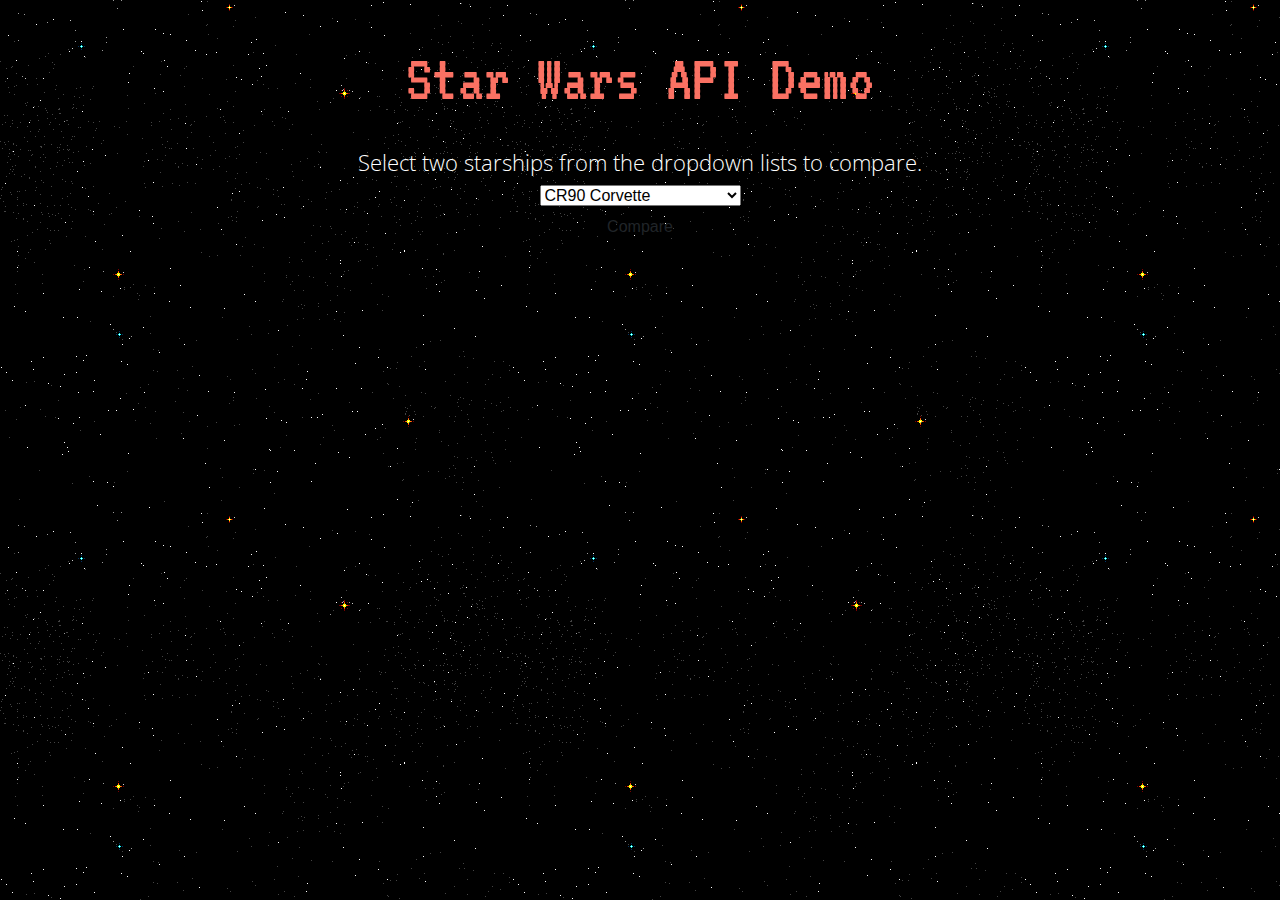
==== module4/starWarsAPIShip_assignment/index.html @ 233af96b "added module 4 tutorial and began assignment" ====
<!DOCTYPE html>
<html>
    <head>
        <meta charset="utf-8">
        <link rel="stylesheet" href="https://maxcdn.bootstrapcdn.com/bootstrap/4.0.0-beta.3/css/bootstrap.min.css">
        <link rel="stylesheet" href="https://maxcdn.bootstrapcdn.com/font-awesome/4.7.0/css/font-awesome.min.css">
        <link href="https://fonts.googleapis.com/css?family=Open+Sans:300,400,700" rel="stylesheet">
        <link href="https://fonts.googleapis.com/css?family=VT323" rel="stylesheet">
        <link rel="stylesheet" href="style.css">
        <script src="key.js"></script> 
    </head>
    <body>
        <div class="container">
            <h1>Star Wars API Demo</h1>
            <div>
                <h3>Select two starships from the dropdown lists to compare.</h3>
                <select>
                    <option value="2">CR90 Corvette</option>
                    <option value="75">V-wing</option>
                    <option value="74">Belbullab-22 Starfighter</option>
                    <option value="65">Jedi Interceptor</option>
                    <option value="3">Star Destroyer</option>
                    <option value="59">Trade Fedaration Cruiser</option>
                    <option value="58">Solar Sailer</option>
                    <option value="63">Republic Attack Cruiser</option>
                    <option value="28">A-wing</option>
                    <option value="29">B-wing</option>
                    <option value="39">Naboo Fighter</option>
                    <option value="10">Millenium Falcon</option>
                </select>

            </div>
                <button id="compareButton" class="btn btn-default">Compare</button>
            </div>

            <!-- Loading gif here -->
            
            <div id="output"></div>
            
        </div>
        <script src="script.js"></script> 
    </body>
</html>
---- module4/starWarsAPIShip_assignment/style.css ----
body {
    background-image: url("stars.gif");
    background-repeat: repeat;
}

.container {
    margin-top: 40px;
    text-align: center;
    color: #FA7163;
}

input {
    margin: 0 auto;
    max-width: 500px;
    margin-top: 20px;
    margin-bottom: 20px;
}

h1 {
    font-family: 'VT323', monospace;
    font-size: 66px;
    margin-bottom: 30px;
}

button {
    background-color: #D96B60;
}

h3 {
    font-family: 'Open Sans', sans-serif;
    font-weight: 300;
    font-size: 22px;
    color: white;
}

#output {
    padding-top: 30px;
    max-width: 500px;
    margin: 0 auto;
    text-align: center;
    color: white;
    font-size: 20px;
    font-weight: 200;
}

.title {
    font-weight: 400;
}

img {
    margin-bottom: 20px;
    max-width: 300px;
    border-radius: 5px;
}
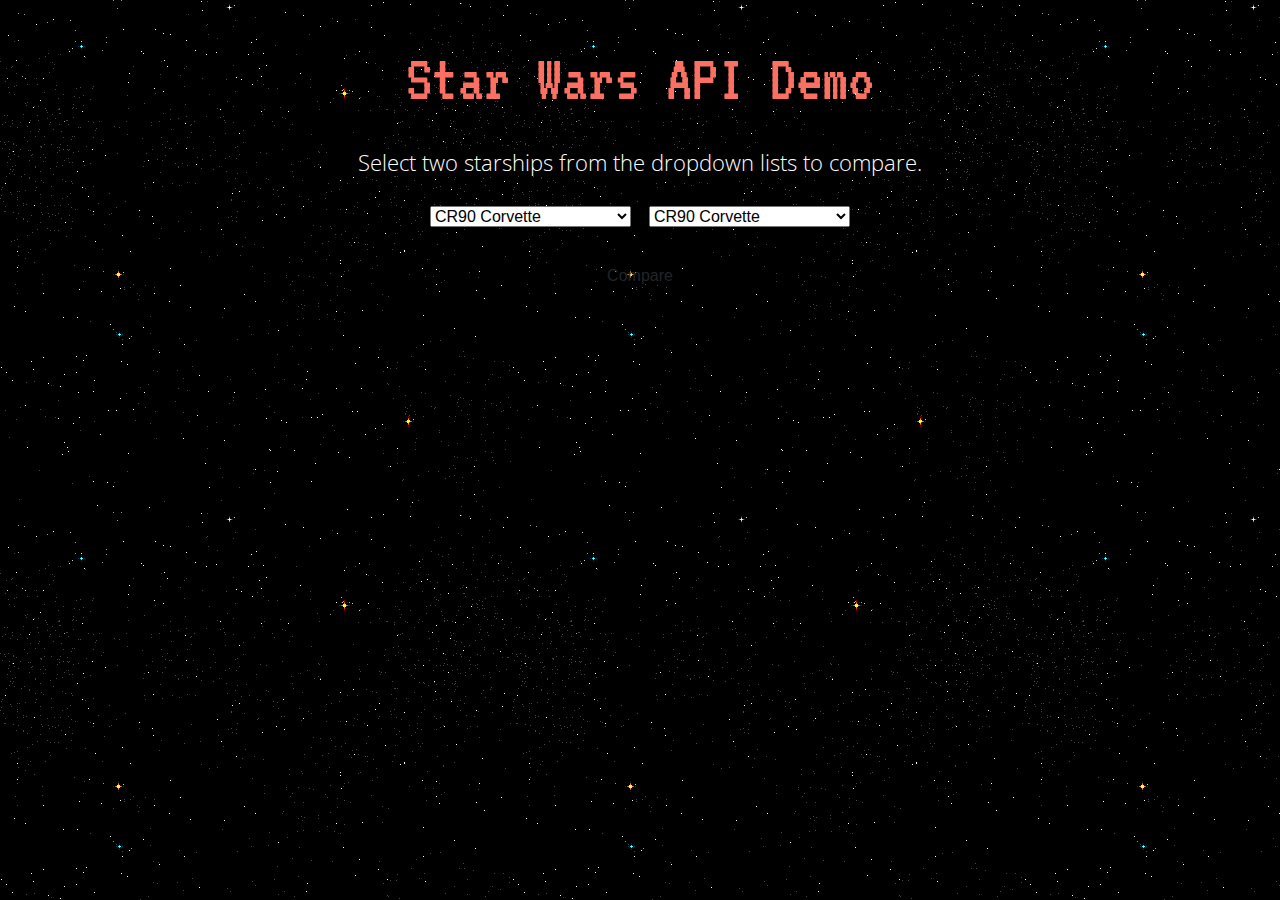
==== commit 3f647cc4: "added final assignment to module 4" ====
--- a/module4/starWarsAPIShip_assignment/index.html
+++ b/module4/starWarsAPIShip_assignment/index.html
@@ -12,25 +12,74 @@
     <body>
         <div class="container">
             <h1>Star Wars API Demo</h1>
-            <div>
                 <h3>Select two starships from the dropdown lists to compare.</h3>
-                <select>
-                    <option value="2">CR90 Corvette</option>
-                    <option value="75">V-wing</option>
-                    <option value="74">Belbullab-22 Starfighter</option>
-                    <option value="65">Jedi Interceptor</option>
-                    <option value="3">Star Destroyer</option>
-                    <option value="59">Trade Fedaration Cruiser</option>
-                    <option value="58">Solar Sailer</option>
-                    <option value="63">Republic Attack Cruiser</option>
-                    <option value="28">A-wing</option>
-                    <option value="29">B-wing</option>
-                    <option value="39">Naboo Fighter</option>
-                    <option value="10">Millenium Falcon</option>
-                </select>
 
-            </div>
+                <div class="select-container">
+                    <select id="input1" class="left">
+                        <option value="2">CR90 Corvette</option>
+                        <option value="75">V-wing</option>
+                        <option value="74">Belbullab-22 Starfighter</option>
+                        <option value="65">Jedi Interceptor</option>
+                        <option value="3">Star Destroyer</option>
+                        <option value="59">Trade Fedaration Cruiser</option>
+                        <option value="58">Solar Sailer</option>
+                        <option value="63">Republic Attack Cruiser</option>
+                        <option value="28">A-wing</option>
+                        <option value="29">B-wing</option>
+                        <option value="39">Naboo Fighter</option>
+                        <option value="10">Millenium Falcon</option>
+                    </select>
+                    <select id="input2" class="right">
+                        <option value="2">CR90 Corvette</option>
+                        <option value="75">V-wing</option>
+                        <option value="74">Belbullab-22 Starfighter</option>
+                        <option value="65">Jedi Interceptor</option>
+                        <option value="3">Star Destroyer</option>
+                        <option value="59">Trade Fedaration Cruiser</option>
+                        <option value="58">Solar Sailer</option>
+                        <option value="63">Republic Attack Cruiser</option>
+                        <option value="28">A-wing</option>
+                        <option value="29">B-wing</option>
+                        <option value="39">Naboo Fighter</option>
+                        <option value="10">Millenium Falcon</option>
+                    </select>
+                </div>
+                
                 <button id="compareButton" class="btn btn-default">Compare</button>
+                <div id="loader"></div>
+                <div id="output">
+                    <table class="table table-striped table-light">
+                        <thead id="names">
+                            <tr>
+                                <th></th>
+                                <th id="name1"></th>
+                                <th id="name2"></th>
+                            </tr>
+                        </thead>
+                        <tbody id="stats">
+                            <tr>
+                                <th>Cost</th>
+                                <td id="cost1"></td>
+                                <td id="cost2"></td>
+                            </tr>
+                            <tr>
+                                <th>Speed</th>
+                                <td id="speed1"></td>
+                                <td id="speed2"></td>
+                            </tr>
+                            <tr>
+                                <th>Cargo Size</th>
+                                <td id="size1"></td>
+                                <td id="size2"></td>
+                            </tr>
+                            <tr>
+                                <th>Passengers</th>
+                                <td id="pass1"></td>
+                                <td id="pass2"></td>
+                            </tr>
+                        </tbody>
+                    </table>
+                </div>
             </div>
 
             <!-- Loading gif here -->
--- a/module4/starWarsAPIShip_assignment/style.css
+++ b/module4/starWarsAPIShip_assignment/style.css
@@ -6,7 +6,6 @@
 .container {
     margin-top: 40px;
     text-align: center;
-    color: #FA7163;
 }
 
 input {
@@ -20,10 +19,12 @@
     font-family: 'VT323', monospace;
     font-size: 66px;
     margin-bottom: 30px;
+    color: #FA7163;
 }
 
 button {
     background-color: #D96B60;
+    border-radius: 0px !important;
 }
 
 h3 {
@@ -31,24 +32,389 @@
     font-weight: 300;
     font-size: 22px;
     color: white;
+    background-color: #000000;
+    max-width: 600px;
+    margin: 0 auto;
+    margin-bottom: 30px;
+    border-radius: 5px;
+}
+
+.select-container {
+    max-width: 420px;
+    margin: 0 auto;
+}
+
+select {
+    margin-bottom: 30px;
+}
+
+.left {
+    float: left;
+}
+
+.right {
+    float: right;
 }
 
 #output {
-    padding-top: 30px;
-    max-width: 500px;
     margin: 0 auto;
-    text-align: center;
-    color: white;
-    font-size: 20px;
-    font-weight: 200;
-}
-
-.title {
-    font-weight: 400;
-}
-
-img {
-    margin-bottom: 20px;
-    max-width: 300px;
-    border-radius: 5px;
-}+    display: none;
+}
+
+table {
+    margin: 0 auto;
+    margin-top: 30px;
+    max-width: 500px !important;
+    font-weight: 300 !important;
+    box-shadow: 3px 3px 0px #FA7163;
+}
+
+table th {
+    font-family: 'VT323', monospace;
+    font-size: 18px;
+}
+
+table th, table td {
+    padding-top: 5px !important;
+    padding-bottom: 5px !important;
+}
+
+/* Loading animation from: https://codepen.io/fbrz/pen/QwYLGV */
+
+#loader {
+    animation: spin 1s linear infinite;
+    height: 10px;
+    width: 10px;
+    position: absolute;
+    top: 50%;
+    left: 50%;
+    margin: -5px;
+    display: none;
+  }
+  
+  @keyframes spin {
+    0% {
+      box-shadow: 
+        0px -30px #fff, 
+        10px -30px #fff, 
+        20px -20px #fff, 
+        30px -10px #fff, 
+        30px 0px #fff, 
+        30px 10px #fff, 
+        20px 20px #fff, 
+        10px 30px #fff, 
+        0px 30px transparent, 
+        -10px 30px transparent, 
+        -20px 20px transparent, 
+        -30px 10px transparent, 
+        -30px 0px transparent, 
+        -30px -10px transparent, 
+        -20px -20px transparent,
+        -10px -30px transparent;
+    }
+    6.25% {
+      box-shadow: 
+        0px -30px transparent, 
+        10px -30px #fff, 
+        20px -20px #fff, 
+        30px -10px #fff, 
+        30px 0px #fff, 
+        30px 10px #fff, 
+        20px 20px #fff, 
+        10px 30px #fff, 
+        0px 30px #fff, 
+        -10px 30px transparent, 
+        -20px 20px transparent, 
+        -30px 10px transparent, 
+        -30px 0px transparent, 
+        -30px -10px transparent, 
+        -20px -20px transparent,
+        -10px -30px transparent;
+    }
+    12.5% {
+      box-shadow: 
+        0px -30px transparent, 
+        10px -30px transparent, 
+        20px -20px #fff, 
+        30px -10px #fff, 
+        30px 0px #fff, 
+        30px 10px #fff, 
+        20px 20px #fff, 
+        10px 30px #fff, 
+        0px 30px #fff, 
+        -10px 30px #fff, 
+        -20px 20px transparent, 
+        -30px 10px transparent, 
+        -30px 0px transparent, 
+        -30px -10px transparent, 
+        -20px -20px transparent,
+        -10px -30px transparent;
+    }
+    18.75% {
+      box-shadow: 
+        0px -30px transparent, 
+        10px -30px transparent, 
+        20px -20px transparent, 
+        30px -10px #fff, 
+        30px 0px #fff, 
+        30px 10px #fff, 
+        20px 20px #fff, 
+        10px 30px #fff, 
+        0px 30px #fff, 
+        -10px 30px #fff, 
+        -20px 20px #fff, 
+        -30px 10px transparent, 
+        -30px 0px transparent, 
+        -30px -10px transparent, 
+        -20px -20px transparent,
+        -10px -30px transparent;
+    }
+    25% {
+      box-shadow: 
+        0px -30px transparent, 
+        10px -30px transparent, 
+        20px -20px transparent, 
+        30px -10px transparent, 
+        30px 0px #fff, 
+        30px 10px #fff, 
+        20px 20px #fff, 
+        10px 30px #fff, 
+        0px 30px #fff, 
+        -10px 30px #fff, 
+        -20px 20px #fff, 
+        -30px 10px #fff, 
+        -30px 0px transparent, 
+        -30px -10px transparent, 
+        -20px -20px transparent,
+        -10px -30px transparent;
+    }
+    31.25% {
+      box-shadow: 
+        0px -30px transparent, 
+        10px -30px transparent, 
+        20px -20px transparent, 
+        30px -10px transparent, 
+        30px 0px transparent, 
+        30px 10px #fff, 
+        20px 20px #fff, 
+        10px 30px #fff, 
+        0px 30px #fff, 
+        -10px 30px #fff, 
+        -20px 20px #fff, 
+        -30px 10px #fff, 
+        -30px 0px #fff, 
+        -30px -10px transparent, 
+        -20px -20px transparent,
+        -10px -30px transparent;
+    }
+    37.5% {
+      box-shadow: 
+        0px -30px transparent, 
+        10px -30px transparent, 
+        20px -20px transparent, 
+        30px -10px transparent, 
+        30px 0px transparent, 
+        30px 10px transparent, 
+        20px 20px #fff, 
+        10px 30px #fff, 
+        0px 30px #fff, 
+        -10px 30px #fff, 
+        -20px 20px #fff, 
+        -30px 10px #fff, 
+        -30px 0px #fff, 
+        -30px -10px #fff, 
+        -20px -20px transparent,
+        -10px -30px transparent;
+    }
+    43.75% {
+      box-shadow: 
+        0px -30px transparent, 
+        10px -30px transparent, 
+        20px -20px transparent, 
+        30px -10px transparent, 
+        30px 0px transparent, 
+        30px 10px transparent, 
+        20px 20px transparent, 
+        10px 30px #fff, 
+        0px 30px #fff, 
+        -10px 30px #fff, 
+        -20px 20px #fff, 
+        -30px 10px #fff, 
+        -30px 0px #fff, 
+        -30px -10px #fff, 
+        -20px -20px #fff,
+        -10px -30px transparent;
+    }
+    50% {
+      box-shadow: 
+        0px -30px transparent, 
+        10px -30px transparent, 
+        20px -20px transparent, 
+        30px -10px transparent, 
+        30px 0px transparent, 
+        30px 10px transparent, 
+        20px 20px transparent, 
+        10px 30px transparent, 
+        0px 30px #fff, 
+        -10px 30px #fff, 
+        -20px 20px #fff, 
+        -30px 10px #fff, 
+        -30px 0px #fff, 
+        -30px -10px #fff, 
+        -20px -20px #fff,
+        -10px -30px #fff;
+    }
+    56.25% {
+      box-shadow: 
+        0px -30px #fff, 
+        10px -30px transparent, 
+        20px -20px transparent, 
+        30px -10px transparent, 
+        30px 0px transparent, 
+        30px 10px transparent, 
+        20px 20px transparent, 
+        10px 30px transparent, 
+        0px 30px transparent, 
+        -10px 30px #fff, 
+        -20px 20px #fff, 
+        -30px 10px #fff, 
+        -30px 0px #fff, 
+        -30px -10px #fff, 
+        -20px -20px #fff,
+        -10px -30px #fff;
+    }
+    62.5% {
+      box-shadow: 
+        0px -30px #fff, 
+        10px -30px #fff, 
+        20px -20px transparent, 
+        30px -10px transparent, 
+        30px 0px transparent, 
+        30px 10px transparent, 
+        20px 20px transparent, 
+        10px 30px transparent, 
+        0px 30px transparent, 
+        -10px 30px transparent, 
+        -20px 20px #fff, 
+        -30px 10px #fff, 
+        -30px 0px #fff, 
+        -30px -10px #fff, 
+        -20px -20px #fff,
+        -10px -30px #fff;
+    }
+    68.75% {
+      box-shadow: 
+        0px -30px #fff, 
+        10px -30px #fff, 
+        20px -20px #fff, 
+        30px -10px transparent, 
+        30px 0px transparent, 
+        30px 10px transparent, 
+        20px 20px transparent, 
+        10px 30px transparent, 
+        0px 30px transparent, 
+        -10px 30px transparent, 
+        -20px 20px transparent, 
+        -30px 10px #fff, 
+        -30px 0px #fff, 
+        -30px -10px #fff, 
+        -20px -20px #fff,
+        -10px -30px #fff;
+    }
+    75% {
+      box-shadow: 
+        0px -30px #fff, 
+        10px -30px #fff, 
+        20px -20px #fff, 
+        30px -10px #fff, 
+        30px 0px transparent, 
+        30px 10px transparent, 
+        20px 20px transparent, 
+        10px 30px transparent, 
+        0px 30px transparent, 
+        -10px 30px transparent, 
+        -20px 20px transparent, 
+        -30px 10px transparent, 
+        -30px 0px #fff, 
+        -30px -10px #fff, 
+        -20px -20px #fff,
+        -10px -30px #fff;
+    }
+    81.25% {
+      box-shadow: 
+        0px -30px #fff, 
+        10px -30px #fff, 
+        20px -20px #fff, 
+        30px -10px #fff, 
+        30px 0px #fff, 
+        30px 10px transparent, 
+        20px 20px transparent, 
+        10px 30px transparent, 
+        0px 30px transparent, 
+        -10px 30px transparent, 
+        -20px 20px transparent, 
+        -30px 10px transparent, 
+        -30px 0px transparent, 
+        -30px -10px #fff, 
+        -20px -20px #fff,
+        -10px -30px #fff;
+    }
+    87.5% {
+      box-shadow: 
+        0px -30px #fff, 
+        10px -30px #fff, 
+        20px -20px #fff, 
+        30px -10px #fff, 
+        30px 0px #fff, 
+        30px 10px #fff, 
+        20px 20px transparent, 
+        10px 30px transparent, 
+        0px 30px transparent, 
+        -10px 30px transparent, 
+        -20px 20px transparent, 
+        -30px 10px transparent, 
+        -30px 0px transparent, 
+        -30px -10px transparent, 
+        -20px -20px #fff,
+        -10px -30px #fff;
+    }
+    93.75% {
+      box-shadow: 
+        0px -30px #fff, 
+        10px -30px #fff, 
+        20px -20px #fff, 
+        30px -10px #fff, 
+        30px 0px #fff, 
+        30px 10px #fff, 
+        20px 20px #fff, 
+        10px 30px transparent, 
+        0px 30px transparent, 
+        -10px 30px transparent, 
+        -20px 20px transparent, 
+        -30px 10px transparent, 
+        -30px 0px transparent, 
+        -30px -10px transparent, 
+        -20px -20px transparent,
+        -10px -30px #fff;
+    }
+    100% {
+      box-shadow: 
+        0px -30px #fff, 
+        10px -30px #fff, 
+        20px -20px #fff, 
+        30px -10px #fff, 
+        30px 0px #fff, 
+        30px 10px #fff, 
+        20px 20px #fff, 
+        10px 30px #fff, 
+        0px 30px transparent, 
+        -10px 30px transparent, 
+        -20px 20px transparent, 
+        -30px 10px transparent, 
+        -30px 0px transparent, 
+        -30px -10px transparent, 
+        -20px -20px transparent,
+        -10px -30px transparent;
+    }
+  }
+  